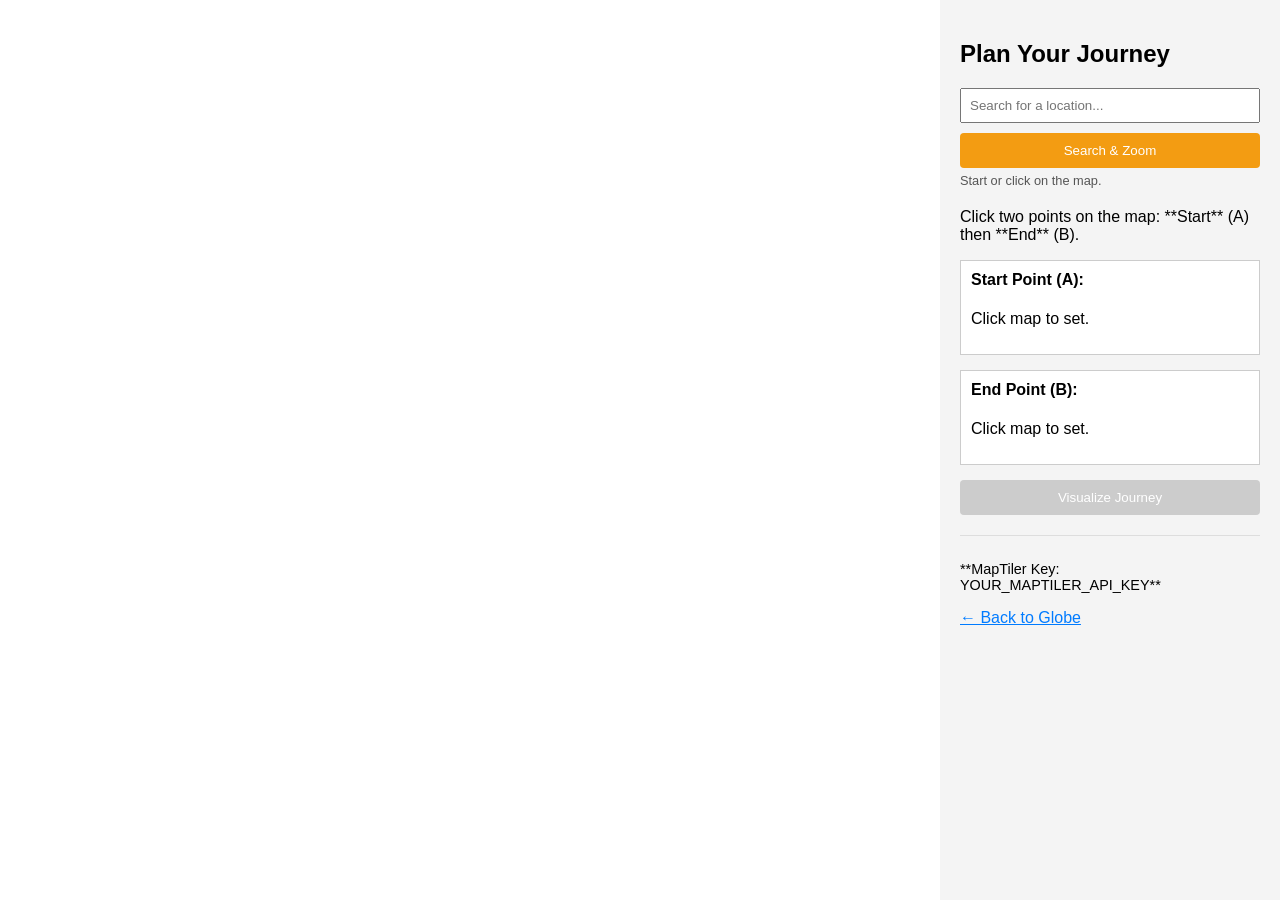
==== frontend/2d-map.html @ cf9f8a47 "Working version globe and map features" ====
<!DOCTYPE html>
<html>
<head>
    <meta charset="utf-8">
    <title>2D Map Planner</title>
    <script src="https://cdn.maptiler.com/maptiler-sdk-js/v3.8.0/maptiler-sdk.umd.min.js"></script>
    <link href="https://cdn.maptiler.com/maptiler-sdk-js/v3.8.0/maptiler-sdk.css" rel="stylesheet" />
    <style>
        body { margin: 0; padding: 0; display: flex; height: 100vh; font-family: sans-serif; }
        #map { flex-grow: 1; }
        #sidebar { width: 300px; padding: 20px; background-color: #f4f4f4; z-index: 10; overflow-y: auto; }
        .location-info { margin-bottom: 15px; padding: 10px; border: 1px solid #ccc; background-color: #fff; }
        .location-info h4 { margin-top: 0; }
        button { padding: 10px; width: 100%; cursor: pointer; border: none; border-radius: 4px; }
        #visualizeButton { background-color: #28a745; color: white; }
        #visualizeButton:disabled { background-color: #ccc; cursor: not-allowed; }
        #search-btn { background-color: #f39c12; color: white; margin-top: 5px; }
        #location-input { padding: 8px; width: 100%; box-sizing: border-box; margin-bottom: 5px; }
    </style>
</head>
<body>
    <div id="map"></div>
    <div id="sidebar">
        <h2>Plan Your Journey</h2>

        <div style="margin-bottom: 20px;">
            <input type="text" id="location-input" placeholder="Search for a location...">
            <button id="search-btn">Search & Zoom</button>
            <p id="search-status" style="font-size: 0.8em; color: #555; margin: 5px 0 0 0;">Start or click on the map.</p>
        </div>
        
        <p>Click two points on the map: **Start** (A) then **End** (B).</p>
        
        <div id="start-info" class="location-info">
            <h4>Start Point (A):</h4>
            <p id="start-coords">Click map to set.</p>
        </div>
        
        <div id="end-info" class="location-info">
            <h4>End Point (B):</h4>
            <p id="end-coords">Click map to set.</p>
        </div>
        
        <button id="visualizeButton" disabled>Visualize Journey</button>
        
        <div style="margin-top: 20px; border-top: 1px solid #ddd; padding-top: 10px;">
            <p style="font-size: 0.9em;">**MapTiler Key: YOUR_MAPTILER_API_KEY**</p>
            <p><a href="index-globe.html" style="color: #007bff;">← Back to Globe</a></p>
        </div>
    </div>
    
    <script>
        // 🛑 IMPORTANT: REPLACE WITH YOUR MAPTILER KEY
        maptilersdk.config.apiKey = '5wWbrG952VRV7YfNLV9j';

        let startMarker, endMarker;
        let startCoords = null;
        let endCoords = null;

        const map = new maptilersdk.Map({
            container: 'map',
            style: maptilersdk.MapStyle.STREETS, 
            center: [0, 0], 
            zoom: 2
        });

        const visualizeButton = document.getElementById('visualizeButton');


        // --- SEARCH FUNCTIONALITY ---
        async function searchLocation() {
            const query = document.getElementById('location-input').value;
            const status = document.getElementById('search-status');
            if (!query) return;

            const url = `https://nominatim.openstreetmap.org/search?q=${encodeURIComponent(query)}&format=json&limit=1`;

            status.textContent = "Searching...";
            
            try {
                const response = await fetch(url);
                const data = await response.json();

                if (data && data.length > 0) {
                    const lat = parseFloat(data[0].lat);
                    const lng = parseFloat(data[0].lon);
                    
                    map.flyTo({ 
                        center: [lng, lat], 
                        zoom: 10, 
                        duration: 1500 
                    });
                    
                    status.textContent = `Zoomed to: ${data[0].display_name.split(',')[0]}`;

                } else {
                    status.textContent = `Location not found: "${query}"`;
                }
            } catch (error) {
                console.error("Geocoding error:", error);
                status.textContent = "Error connecting to search service.";
            }
        }

        document.getElementById('search-btn').addEventListener('click', searchLocation);
        document.getElementById('location-input').addEventListener('keypress', function(e) {
            if (e.key === 'Enter') {
                e.preventDefault();
                searchLocation();
            }
        });
        // --- END OF SEARCH FUNCTIONALITY ---


        function updateCoordinates(type, coords) {
            const lon = coords.lng.toFixed(4);
            const lat = coords.lat.toFixed(4);
            const displayId = type === 'start' ? 'start-coords' : 'end-coords';
            document.getElementById(displayId).textContent = `Lon: ${lon}, Lat: ${lat}`;

            if (type === 'start') {
                startCoords = coords;
            } else {
                endCoords = coords;
            }

            if (startCoords && endCoords) {
                visualizeButton.disabled = false;
            }
        }

        map.on('click', (e) => {
            const coords = e.lngLat;
            
            if (!startCoords) {
                if (startMarker) startMarker.remove();
                startMarker = new maptilersdk.Marker({ color: '#3498db' }).setLngLat(coords).addTo(map);
                updateCoordinates('start', coords);
            } else if (!endCoords) {
                if (endMarker) endMarker.remove();
                endMarker = new maptilersdk.Marker({ color: '#e74c3c' }).setLngLat(coords).addTo(map);
                updateCoordinates('end', coords);
            } else {
                startCoords = null;
                endCoords = null;
                startMarker.remove();
                endMarker.remove();
                document.getElementById('start-coords').textContent = 'Click map to set.';
                document.getElementById('end-coords').textContent = 'Click map to set.';
                visualizeButton.disabled = true;
                map.fire('click', e);
            }
        });

        visualizeButton.addEventListener('click', () => {
            if (startCoords && endCoords) {
                const startLon = startCoords.lng.toFixed(4);
                const startLat = startCoords.lat.toFixed(4);
                const endLon = endCoords.lng.toFixed(4);
                const endLat = endCoords.lat.toFixed(4);

                const redirectURL = `index-globe.html?s_lon=${startLon}&s_lat=${startLat}&e_lon=${endLon}&e_lat=${endLat}`;
                window.location.href = redirectURL;
            } else {
                alert('Please select both a start and end point.');
            }
        });
    </script>
</body>
</html>
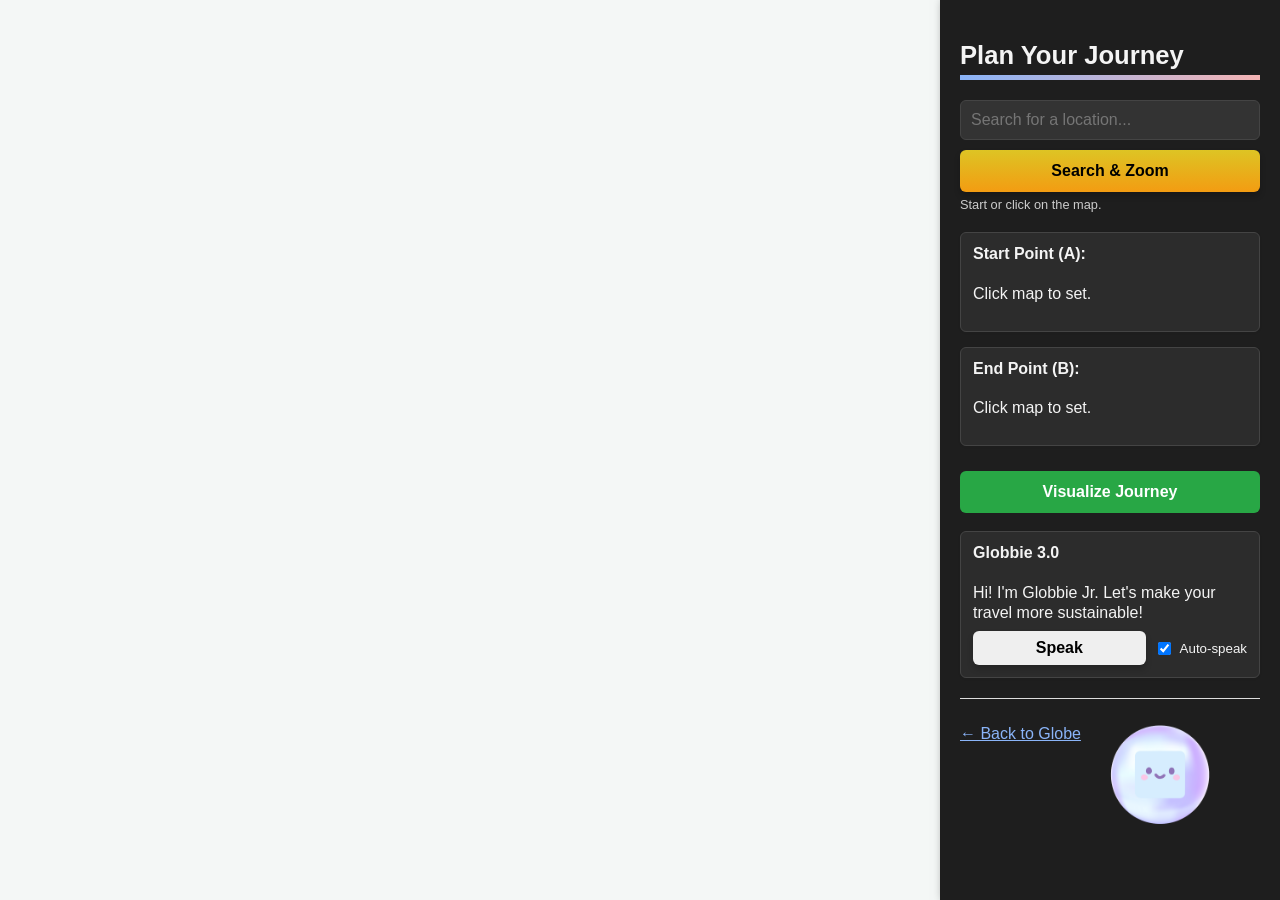
==== commit 69747e41: "final" ====
--- a/frontend/2d-map.html
+++ b/frontend/2d-map.html
@@ -5,23 +5,308 @@
     <title>2D Map Planner</title>
     <script src="https://cdn.maptiler.com/maptiler-sdk-js/v3.8.0/maptiler-sdk.umd.min.js"></script>
     <link href="https://cdn.maptiler.com/maptiler-sdk-js/v3.8.0/maptiler-sdk.css" rel="stylesheet" />
-    <style>
-        body { margin: 0; padding: 0; display: flex; height: 100vh; font-family: sans-serif; }
+        <style>
+        :root{
+            --primary-font: 'Inter', sans-serif;
+            --gradient-start: #1abc9c; /* Vibrant Teal */
+            --gradient-end: #8e44ad;   /* Vibrant Purple */
+        }
+        body { 
+            margin: 0; 
+            padding: 0; 
+            display: flex; 
+            height: 100vh; 
+            font-family: 'Segoe UI', Tahoma, Geneva, Verdana, sans-serif; 
+            transition: background-color 0.4s, color 0.4s; 
+            background-color: #f4f7f6; /* Default Light Mode background */
+            color: #333;
+        }
         #map { flex-grow: 1; }
-        #sidebar { width: 300px; padding: 20px; background-color: #f4f4f4; z-index: 10; overflow-y: auto; }
-        .location-info { margin-bottom: 15px; padding: 10px; border: 1px solid #ccc; background-color: #fff; }
+
+        /* --- SIDEBAR ENHANCEMENTS --- */
+        #sidebar { 
+            width: 300px; 
+            padding: 20px; 
+            background-color: #f4f4f4; /* Light Mode Default */
+            z-index: 10; 
+            overflow-y: auto; 
+            box-shadow: 4px 0 10px rgba(0, 0, 0, 0.1);
+            transition: all 0.4s; /* Smooth transitions for everything */
+        }
+        
+        /* Gradient Border Targeting */
+        #sidebar-title { 
+            position: relative; /* 🔑 1. Essential for positioning the ::after element */
+            padding-bottom: 10px; /* Increased padding to separate text from the line */
+            margin-bottom: 20px;
+            color: #2c3e50;
+            font-size: 1.6em; 
+            font-weight: 700;
+
+            /* 2. Remove all standard border properties to avoid conflicts */
+            border-style: none !important;
+            border-bottom-width: 0 !important;
+            border-image: none !important;
+        }
+        
+        /* 🔑 3. The universal, guaranteed method for a gradient line using a pseudo-element */
+        #sidebar-title::after {
+            content: '';
+            position: absolute;
+            bottom: 0; /* Position at the bottom of the heading's padded area */
+            left: 0;
+            width: 100%;
+            height: 5px; /* Thickness of the gradient line */
+            background-image: linear-gradient(to right, var(--gradient-start), var(--gradient-end));
+        }
+
+        /* LOCATION INFO BOX ENHANCEMENTS */
+        .location-info { 
+            margin-bottom: 15px; 
+            padding: 12px; 
+            border: 1px solid #ddd; 
+            background-color: #fff; 
+            border-radius: 6px; /* Rounded corners */
+            box-shadow: 0 1px 3px rgba(0, 0, 0, 0.05); /* Subtle lift */
+            transition: background-color 0.4s; 
+        }
         .location-info h4 { margin-top: 0; }
-        button { padding: 10px; width: 100%; cursor: pointer; border: none; border-radius: 4px; }
-        #visualizeButton { background-color: #28a745; color: white; }
-        #visualizeButton:disabled { background-color: #ccc; cursor: not-allowed; }
-        #search-btn { background-color: #f39c12; color: white; margin-top: 5px; }
-        #location-input { padding: 8px; width: 100%; box-sizing: border-box; margin-bottom: 5px; }
+        
+        /* INPUT FIELD STYLES */
+        #location-input { 
+            padding: 10px; /* Increased padding */
+            width: 100%; 
+            box-sizing: border-box; 
+            margin-bottom: 5px; 
+            border: 1px solid #ccc;
+            border-radius: 6px;
+            font-size: 1em;
+        }
+
+        /* --- BUTTON ELEVATION --- */
+        button { 
+            padding: 12px 15px; 
+            width: 100%; 
+            cursor: pointer; 
+            border: none; 
+            border-radius: 6px; /* Rounded corners */
+            font-size: 1em;
+            font-weight: 600;
+            transition: all 0.2s ease; 
+            
+            /* 🔑 ELEVATION: Lifted Shadow */
+            box-shadow: 0 4px 6px rgba(0, 0, 0, 0.2);
+        }
+        
+        button:hover {
+            box-shadow: 0 6px 10px rgba(0, 0, 0, 0.3);
+            transform: translateY(-1px); /* Move button up 1 pixel */
+        }
+
+        button:active {
+            box-shadow: 0 1px 3px rgba(0, 0, 0, 0.1); 
+            transform: translateY(2px); /* Simulate press down */
+        }
+
+        /* Specific Button Colors */
+        #visualizeButton { 
+            background-color: #28a745; 
+            color: white; 
+            margin-top: 10px;
+        }
+        #visualizeButton:hover {
+            background-color: #1e8449; /* Darker green on hover */
+        }
+        #visualizeButton:disabled { 
+            opacity: 0.5px; 
+            cursor: not-allowed;
+            box-shadow: none;
+            transform: none; /* Disable elevation on disabled button */
+        }
+        #search-btn { 
+            background-color: #ddc424 0%, #f39c12; 
+            background-image: linear-gradient(180deg, #ddc424 0% , #f39c12 100%);
+            margin-top: 5px; 
+        }
+        #search-btn:hover {
+            background-color: #e67e22;
+        }
+
+        /* --- DARK MODE STYLES --- */
+        .dark-mode body { 
+            background-color: #121212 !important; 
+            color: #f4f4f4 !important; 
+        }
+        
+        .dark-mode #sidebar { 
+            background-color: #1e1e1e !important; 
+            color: #f4f4f4 !important;
+            box-shadow: 4px 0 10px rgba(0, 0, 0, 0.5);
+        }
+        
+        /* Dark mode target for the specific heading ID */
+        .dark-mode #sidebar-title {
+            color: #f4f4f4 !important;
+        }
+        
+        /* Dark Mode Gradient Override */
+        .dark-mode #sidebar-title::after {
+            /* Adjust the gradient for better contrast in dark mode (e.g., brighter) */
+            background-image: linear-gradient(to right, #8ab4f8, #f4b4b4);
+        }
+
+        .dark-mode .location-info { 
+            background-color: #2c2c2c !important; 
+            border-color: #444 !important;
+        }
+        
+        .dark-mode a { 
+            color: #8ab4f8 !important; 
+        }
+
+        /* Dark Mode Inputs */
+        .dark-mode #location-input {
+            background-color: #333 !important;
+            color: #f4f4f4 !important;
+            border-color: #444 !important;
+        }
+
+        /* --- GLOBBIE JR. MASCOT WIDGET STYLES --- */
+        #globbie-widget {
+            position: fixed; /* stays while scrolling */
+            bottom: 20px;
+            right: 20px;
+            width: 200px;
+            height: 200px;
+            border-radius: 50%;
+            cursor: pointer;
+            z-index: 100030; /* HIGHER than the message box so mascot is always on top */
+            display: flex;
+            justify-content: center;
+            align-items: center;
+            transition: transform 0.2s, box-shadow 0.2s;
+            overflow: hidden;
+            animation: float 4s ease-in-out infinite;
+            pointer-events: auto;
+        }
+
+        #globbie-widget:hover { transform: scale(1.06); }
+
+        #globbie-widget img {
+            width: 100%;
+            height: 100%;
+            object-fit: contain;
+            padding: 5px; 
+        }
+
+        /* Keyframe Animation for a Bobbing/Floating Effect */
+        @keyframes float {
+            0% {
+                transform: translateY(0);
+            }
+            50% {
+                transform: translateY(-8px); /* Moves up 8 pixels */
+            }
+            100% {
+                transform: translateY(0);
+            }
+        }
+
+        /* Keyframe Animation for Click Interaction */
+        @keyframes bounce {
+            0%, 100% {
+                transform: translateY(0);
+            }
+            50% {
+                transform: translateY(-15px); /* Jump up higher */
+            }
+        }
+
+        .bouncing {
+            /* Temporarily override the float animation with a bounce */
+            animation: bounce 0.5s ease-out !important; 
+        }
+
+        /* --- GLOBBIE JR. MESSAGE BUBBLE STYLES --- */
+         /* Keep message bubble slightly left of the mascot and under it in stacking order */
+        #globbie-message-box {
+            position: fixed;
+            bottom: 110px;
+            right: 240px; /* push left so the mascot (on the right) doesn't overlap text */
+            z-index: 100020; /* LOWER than widget so mascot is visually on top */
+            max-width: 260px;
+            width: auto;
+            box-sizing: border-box;
+            padding: 10px 14px;
+            background-color: #f8f8f8;
+            color: #333;
+            border: 5px dotted #ddd;
+            border-radius: 10px;
+            box-shadow: 0 6px 18px rgba(0, 0, 0, 0.12);
+            font-size: 0.9em;
+            line-height: 1.25;
+            word-wrap: break-word;
+            white-space: normal;
+            opacity: 0;
+            visibility: hidden;
+            pointer-events: none; /* allow clicks through when hidden */
+            transform: translateY(10px);
+            transition: opacity 0.28s ease, transform 0.28s ease, visibility 0.28s;
+        }
+
+        .globbie-message-bubble.visible {
+            opacity: 1;
+            visibility: visible;
+            transform: translateY(0);
+            pointer-events: auto; /* bubble accepts interaction when visible */
+        }
+
+        /* CLASS APPLIED BY JAVASCRIPT TO MAKE IT VISIBLE */
+        .globbie-message-bubble.visible {
+            opacity: 1;
+            visibility: visible;
+            transform: translateY(0);
+            pointer-events: auto; 
+        }
+
+        /* Arrow/Tail for the Speech Bubble (Points toward the mascot) */
+        #globbie-message-box::after {
+            content: "";
+            position: absolute;
+            top: 50%;
+            right: -10px; /* Positions the arrow tip just outside the box edge */
+            transform: translateY(-50%);
+            border-width: 10px 0 10px 10px; 
+            border-style: solid;
+            /* Matches the light background color of the box */
+            border-color: transparent transparent transparent #f8f8f8; 
+        }
+
+        /* Dark Mode Message Box Overrides */
+        .dark-mode #globbie-message-box {
+            background-color: #333; /* Dark background */
+            color: #f4f4f4; /* Sets the container text color to white */
+            border-color: #555;
+        }
+
+        /* CRITICAL: Fix for dark mode text color (targets the inner <p> element) */
+        .dark-mode #globbie-message-box p#globbieMessage {
+            color: #f4f4f4 !important; 
+        }
+
+        /* Dark Mode Arrow/Tail Fix */
+        .dark-mode #globbie-message-box::after {
+            /* Matches the dark background color of the box */
+            border-color: transparent transparent transparent #333;
+        }
+
     </style>
 </head>
 <body>
     <div id="map"></div>
     <div id="sidebar">
-        <h2>Plan Your Journey</h2>
+        <!-- I've added a unique ID to the heading here -->
+        <h2 id="sidebar-title">Plan Your Journey</h2> 
 
         <div style="margin-bottom: 20px;">
             <input type="text" id="location-input" placeholder="Search for a location...">
@@ -29,8 +314,6 @@
             <p id="search-status" style="font-size: 0.8em; color: #555; margin: 5px 0 0 0;">Start or click on the map.</p>
         </div>
         
-        <p>Click two points on the map: **Start** (A) then **End** (B).</p>
-        
         <div id="start-info" class="location-info">
             <h4>Start Point (A):</h4>
             <p id="start-coords">Click map to set.</p>
@@ -42,39 +325,145 @@
         </div>
         
         <button id="visualizeButton" disabled>Visualize Journey</button>
+
+        <!-- Globbie Sidebar Panel -->
+        <div id="globbie-sidebar" class="location-info" aria-live="polite" style="margin-top:18px;">
+            <h4>Globbie 3.0</h4>
+            <p id="globbieSidebarMessage" style="margin:0 0 8px 0; line-height:1.25;">Hi! I'm Globbie Jr. Let's make your travel more sustainable!</p>
+            <div style="display:flex; gap:8px;">
+                <button id="globbieSpeakBtn" class="start-button" style="flex:1;padding:8px 10px;font-weight:600;">Speak</button>
+                <label style="display:flex;align-items:center;gap:6px;margin:0;">
+                    <input id="globbieAutoSpeak" type="checkbox" checked>
+                    <small>Auto‑speak</small>
+                </label>
+            </div>
+        </div>
         
         <div style="margin-top: 20px; border-top: 1px solid #ddd; padding-top: 10px;">
-            <p style="font-size: 0.9em;">**MapTiler Key: YOUR_MAPTILER_API_KEY**</p>
-            <p><a href="index-globe.html" style="color: #007bff;">← Back to Globe</a></p>
+            <p><a id="globe-back-link" href="index-globe.html" style="color: #007bff;">← Back to Globe</a></p>
         </div>
     </div>
+
+    <!-- Globbie Jr. widget (image file 'globbie.png' is expected in same folder or adjust src) -->
+    <div id="globbie-widget" title="Globbie Jr. - Click for Insight">
+        <img src="globbie.png" alt="Globbie Jr.">
+    </div>
+
+    <div id="globbie-message-box" class="globbie-message-bubble" aria-live="polite">
+        <p id="globbieMessage" style="margin:0;line-height:1.25;">Hi — click me for eco tips!</p>
+    </div>
     
-    <script>
+        <script>
+        // --- 1. THEME READING FUNCTIONALITY ---
+        function getUrlParams() {
+            const params = {};
+            new URLSearchParams(window.location.search).forEach((value, key) => {
+                params[key] = value; 
+            });
+            return params;
+        }
+
+        const params = getUrlParams();
+        // 🔑 Read the theme mode from the URL, or default to 'dark'
+        let currentMode = params.mode || 'dark'; 
+
+        // 🔑 Apply the theme to the 2D map page's body
+        if (currentMode === 'dark') {
+            document.body.classList.add('dark-mode');
+            // 🔑 NEW JAVASCRIPT FIX: Apply direct style changes 🔑
+            applyDarkModeTextStyles();
+        } else {
+            document.body.classList.remove('dark-mode');
+        }
+
+        // --- FUNCTION TO FORCE TEXT COLOR TO WHITE ---
+        function applyDarkModeTextStyles() {
+            const sidebar = document.getElementById('sidebar');
+            
+            // Ensure sidebar has dark background and light text
+            sidebar.style.backgroundColor = '#1e1e1e'; // Dark background
+            sidebar.style.color = '#f4f4f4'; // Light text for direct children
+
+            // Select all paragraph and heading elements within the sidebar
+            const elementsToLighten = sidebar.querySelectorAll('p, h2, h4, .location-info, a');
+            
+            elementsToLighten.forEach(el => {
+                // Apply white text color directly to override CSS conflicts
+                el.style.color = '#f4f4f4'; 
+
+                // Special handling for link color
+                if (el.tagName === 'A') {
+                    el.style.color = '#8ab4f8'; 
+                }
+                
+                // Ensure location info blocks have a visible background
+                if (el.classList.contains('location-info')) {
+                    el.style.backgroundColor = '#2c2c2c';
+                }
+            });
+            
+            // Manually fix the input field background/text color for dark mode
+            document.getElementById('location-input').style.backgroundColor = '#333';
+            document.getElementById('location-input').style.color = '#f4f4f4';
+            
+            // Fix the search status text
+            document.getElementById('search-status').style.color = '#ccc';
+        }
+        
         // 🛑 IMPORTANT: REPLACE WITH YOUR MAPTILER KEY
         maptilersdk.config.apiKey = '5wWbrG952VRV7YfNLV9j';
+        
+        // ... (rest of your script remains here, unchanged) ...
 
         let startMarker, endMarker;
         let startCoords = null;
         let endCoords = null;
-
+        
+        // 🔑 Set map style based on theme mode
+        const mapStyle = (currentMode === 'dark') ? maptilersdk.MapStyle.WINTER : maptilersdk.MapStyle.STREETS;
+        
         const map = new maptilersdk.Map({
             container: 'map',
-            style: maptilersdk.MapStyle.STREETS, 
+            style: mapStyle, 
             center: [0, 0], 
             zoom: 2
         });
-
+        
         const visualizeButton = document.getElementById('visualizeButton');
 
 
         // --- SEARCH FUNCTIONALITY ---
+        // ... (Your searchLocation function remains the same) ...
         async function searchLocation() {
-            const query = document.getElementById('location-input').value;
+            const inputElement = document.getElementById('location-input');
+            const query = inputElement.value.trim();
             const status = document.getElementById('search-status');
             if (!query) return;
 
+            // Define the specific location data
+            const specificLocation = {
+                name: "YSpace Markham",
+                queryMatch: "YSPACE MARKHAM", // Use uppercase for robust matching
+                coords: { lat: 43.8497964, lng: -79.3255077 } // Approximate Coordinates for 169 Enterprise Blvd
+            };
+
+            // Check for the specific location match
+            if (query.toUpperCase().includes(specificLocation.queryMatch)) {
+                
+                const { lat, lng } = specificLocation.coords;
+
+                map.flyTo({ 
+                    center: [lng, lat], 
+                    zoom: 15, // Zoom in closer for a specific building
+                    duration: 1500 
+                });
+                
+                status.textContent = `Zoomed to: ${specificLocation.name}`;
+                return; // Stop execution here since we found the custom location
+            }
+
+            // --- Default Search (If no custom match found) ---
             const url = `https://nominatim.openstreetmap.org/search?q=${encodeURIComponent(query)}&format=json&limit=1`;
-
             status.textContent = "Searching...";
             
             try {
@@ -101,6 +490,14 @@
                 status.textContent = "Error connecting to search service.";
             }
         }
+
+        document.getElementById('search-btn').addEventListener('click', searchLocation);
+        document.getElementById('location-input').addEventListener('keypress', function(e) {
+            if (e.key === 'Enter') {
+                e.preventDefault();
+                searchLocation();
+            }
+        });
 
         document.getElementById('search-btn').addEventListener('click', searchLocation);
         document.getElementById('location-input').addEventListener('keypress', function(e) {
@@ -141,6 +538,7 @@
                 endMarker = new maptilersdk.Marker({ color: '#e74c3c' }).setLngLat(coords).addTo(map);
                 updateCoordinates('end', coords);
             } else {
+                // Reset state
                 startCoords = null;
                 endCoords = null;
                 startMarker.remove();
@@ -159,12 +557,135 @@
                 const endLon = endCoords.lng.toFixed(4);
                 const endLat = endCoords.lat.toFixed(4);
 
-                const redirectURL = `index-globe.html?s_lon=${startLon}&s_lat=${startLat}&e_lon=${endLon}&e_lat=${endLat}`;
+                // 🔑 Fix: Pass the current theme mode back to the globe page
+                const redirectURL = `index-globe.html?s_lon=${startLon}&s_lat=${startLat}&e_lon=${endLon}&e_lat=${endLat}&mode=${currentMode}`;
                 window.location.href = redirectURL;
             } else {
-                alert('Please select both a start and end point.');
+                // IMPORTANT: Removed alert() as per instructions
+                console.error('Please select both a start and end point.');
             }
         });
+
+        // 🔑 Set the theme for the "Back to Globe" link
+        document.getElementById('globe-back-link').href = `index-globe.html?mode=${currentMode}`;
+
+        // --- Globbie Jr. Initialization (robust retry + message cycling) ---
+        (function initGlobbie(retries = 8, delay = 120) {
+            const widget = document.getElementById('globbie-widget');
+            const bubble = document.getElementById('globbie-message-box');
+            const msgEl = document.getElementById('globbieMessage');
+
+            // sidebar elements for persistent display & controls
+            const sidebarMsgEl = document.getElementById('globbieSidebarMessage');
+            const speakBtn = document.getElementById('globbieSpeakBtn');
+            const autoSpeakCheckbox = document.getElementById('globbieAutoSpeak');
+
+            if (!widget || !bubble || !msgEl) {
+                if (retries > 0) return setTimeout(() => initGlobbie(retries - 1, delay), delay);
+                return;
+            }
+            console.log('Globbie Jr. initialized');
+
+            const messages = [
+                "🌿 Did you know that air travel contributes around 2.5% of global CO₂ emissions?",
+                "💨 Short-haul flights (under 1,500 km) are the least efficient way to travel per passenger mile.",
+                "💡 Visualize your carbon footprint to reduce your impact! That's why I'm here.",
+                "⭐ The most sustainable route is often the one you don't take. Consider video conferencing!",
+                "🌱 Compare flight data carefully—newer planes are significantly more fuel-efficient.",
+                "✨ Thanks for planning your journey mindfully!"
+    
+            ];
+            let idx = 0;
+
+            function speakText(text) {
+                if (!('speechSynthesis' in window)) {
+                    console.warn('Speech synthesis not supported in this browser');
+                    return;
+                }
+                try {
+                    // strip emoji/symbols for clearer TTS
+                    const cleaned = text.replace(/[\u{1F300}-\u{1FAFF}\u2600-\u26FF]/gu, '');
+                    window.speechSynthesis.cancel();
+                    const utter = new SpeechSynthesisUtterance(cleaned);
+                    utter.lang = 'en-US';
+                    utter.rate = 1.0;
+                    window.speechSynthesis.speak(utter);
+                } catch (e) {
+                    console.warn('speakText error', e);
+                }
+            }
+
+            widget.addEventListener('click', () => {
+                const msg = messages[idx];
+                msgEl.textContent = msg;
+                if (sidebarMsgEl) sidebarMsgEl.textContent = msg.replace(/[\u{1F300}-\u{1FAFF}\u2600-\u26FF]/gu, '');
+                idx = (idx + 1) % messages.length;
+
+                bubble.classList.add('visible');
+
+                widget.classList.add('bouncing');
+                setTimeout(() => widget.classList.remove('bouncing'), 450);
+
+                clearTimeout(widget._globbieHideTimer);
+                widget._globbieHideTimer = setTimeout(() => bubble.classList.remove('visible'), 5000);
+
+                // auto-speak if enabled
+                if (autoSpeakCheckbox && autoSpeakCheckbox.checked) speakText(msg);
+            });
+
+            // sidebar Speak button
+            if (speakBtn) {
+                speakBtn.addEventListener('click', () => {
+                    const text = (sidebarMsgEl && sidebarMsgEl.textContent) || messages[idx] || messages[0];
+                    speakText(text);
+                });
+            }
+        })();
+
+         // Ensure Globbie doesn't cover the sidebar: position it to the right of the sidebar when present.
+        (function keepGlobbieClearOfSidebar() {
+            const widget = document.getElementById('globbie-widget');
+            const sidebar = document.getElementById('sidebar');
+            if (!widget || !sidebar) return;
+
+            function updatePosition() {
+                const vw = window.innerWidth || document.documentElement.clientWidth;
+                // On small screens keep the widget at the edge (sidebar may overlay)
+                if (vw <= 720) {
+                    widget.style.right = '20px';
+                    widget.style.left = 'auto';
+                    return;
+                }
+
+                // If sidebar is visible (not hidden) push the widget to the right of it.
+                const sidebarStyle = getComputedStyle(sidebar);
+                const isVisible = sidebarStyle.display !== 'none' && sidebarStyle.visibility !== 'hidden' && sidebarStyle.transform !== 'translateX(-100%)';
+
+                if (isVisible) {
+                    // Use the sidebar offsetWidth (falls back to 300)
+                    const sidebarWidth = sidebar.offsetWidth || 300;
+                    // Add a small gap (20px)
+                    widget.style.right = `calc(${20}px + ${sidebarWidth}px)`;
+                    widget.style.left = 'auto';
+                } else {
+                    widget.style.right = '20px';
+                    widget.style.left = 'auto';
+                }
+            }
+
+            // Update on load / resize
+            window.addEventListener('resize', updatePosition);
+            window.addEventListener('orientationchange', updatePosition);
+            updatePosition();
+
+            // Observe changes to the sidebar (class toggles, show/hide)
+            const mo = new MutationObserver(() => updatePosition());
+            mo.observe(sidebar, { attributes: true, attributeFilter: ['class', 'style'] });
+
+            // safeguard: recalc after a short delay in case layout animates
+            window.setTimeout(updatePosition, 350);
+        })();
     </script>
+
 </body>
 </html>
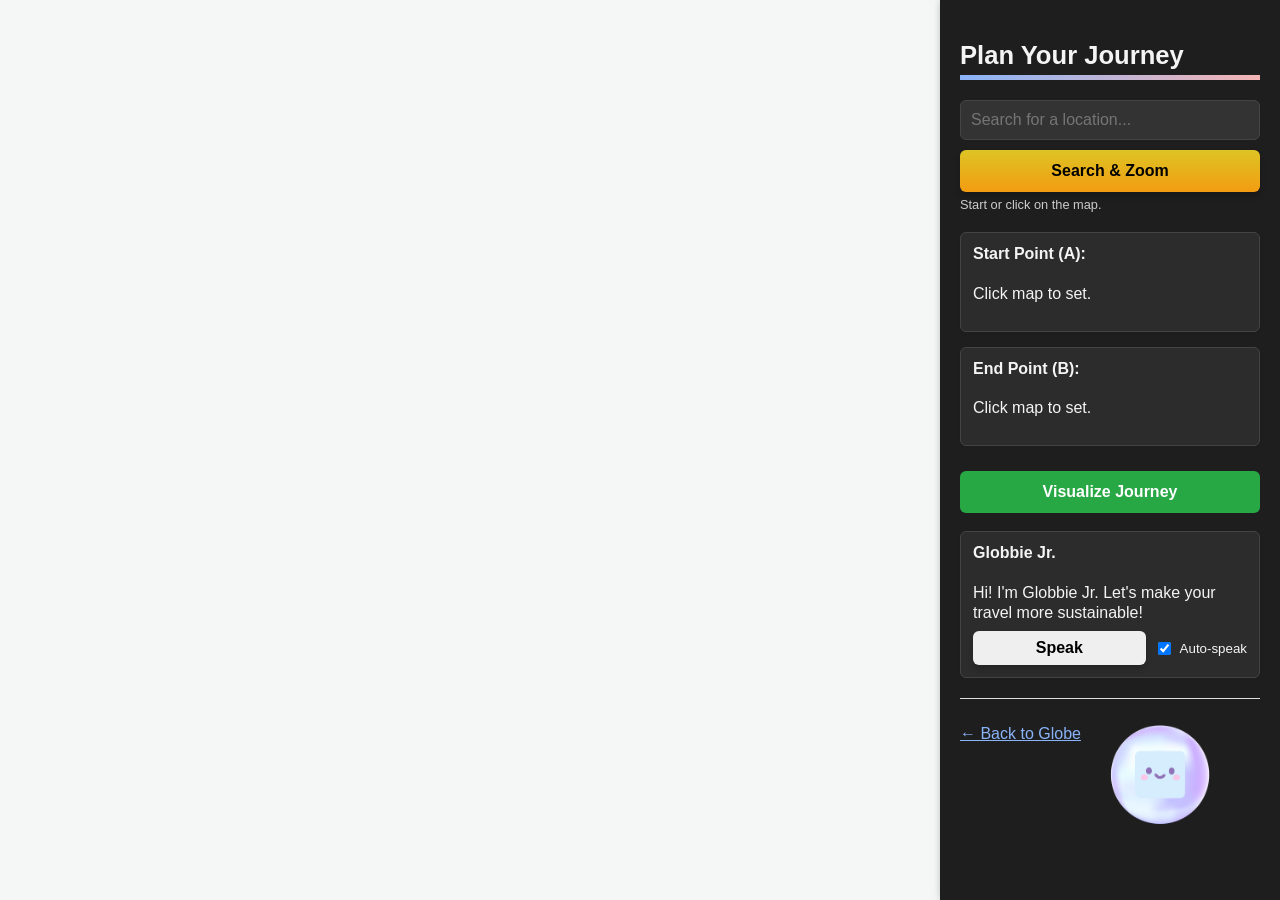
==== commit ed361810: "final" ====
--- a/frontend/2d-map.html
+++ b/frontend/2d-map.html
@@ -6,10 +6,11 @@
     <script src="https://cdn.maptiler.com/maptiler-sdk-js/v3.8.0/maptiler-sdk.umd.min.js"></script>
     <link href="https://cdn.maptiler.com/maptiler-sdk-js/v3.8.0/maptiler-sdk.css" rel="stylesheet" />
         <style>
+        /*Basic Reset and Layout*/
         :root{
             --primary-font: 'Inter', sans-serif;
-            --gradient-start: #1abc9c; /* Vibrant Teal */
-            --gradient-end: #8e44ad;   /* Vibrant Purple */
+            --gradient-start: #1abc9c; 
+            --gradient-end: #8e44ad;   
         }
         body { 
             margin: 0; 
@@ -18,63 +19,58 @@
             height: 100vh; 
             font-family: 'Segoe UI', Tahoma, Geneva, Verdana, sans-serif; 
             transition: background-color 0.4s, color 0.4s; 
-            background-color: #f4f7f6; /* Default Light Mode background */
+            background-color: #f4f7f6; 
             color: #333;
         }
         #map { flex-grow: 1; }
 
-        /* --- SIDEBAR ENHANCEMENTS --- */
         #sidebar { 
             width: 300px; 
             padding: 20px; 
-            background-color: #f4f4f4; /* Light Mode Default */
+            background-color: #f4f4f4; 
             z-index: 10; 
             overflow-y: auto; 
             box-shadow: 4px 0 10px rgba(0, 0, 0, 0.1);
-            transition: all 0.4s; /* Smooth transitions for everything */
-        }
-        
-        /* Gradient Border Targeting */
+            transition: all 0.4s;
+        }
+        
         #sidebar-title { 
-            position: relative; /* 🔑 1. Essential for positioning the ::after element */
-            padding-bottom: 10px; /* Increased padding to separate text from the line */
+            position: relative; 
+            padding-bottom: 10px; 
             margin-bottom: 20px;
             color: #2c3e50;
             font-size: 1.6em; 
             font-weight: 700;
 
-            /* 2. Remove all standard border properties to avoid conflicts */
             border-style: none !important;
             border-bottom-width: 0 !important;
             border-image: none !important;
         }
         
-        /* 🔑 3. The universal, guaranteed method for a gradient line using a pseudo-element */
         #sidebar-title::after {
             content: '';
             position: absolute;
-            bottom: 0; /* Position at the bottom of the heading's padded area */
+            bottom: 0; 
             left: 0;
             width: 100%;
-            height: 5px; /* Thickness of the gradient line */
+            height: 5px; 
             background-image: linear-gradient(to right, var(--gradient-start), var(--gradient-end));
         }
 
-        /* LOCATION INFO BOX ENHANCEMENTS */
+        /* Location Info Boxes */
         .location-info { 
             margin-bottom: 15px; 
             padding: 12px; 
             border: 1px solid #ddd; 
             background-color: #fff; 
-            border-radius: 6px; /* Rounded corners */
-            box-shadow: 0 1px 3px rgba(0, 0, 0, 0.05); /* Subtle lift */
+            border-radius: 6px; 
+            box-shadow: 0 1px 3px rgba(0, 0, 0, 0.05); 
             transition: background-color 0.4s; 
         }
         .location-info h4 { margin-top: 0; }
         
-        /* INPUT FIELD STYLES */
         #location-input { 
-            padding: 10px; /* Increased padding */
+            padding: 10px; 
             width: 100%; 
             box-sizing: border-box; 
             margin-bottom: 5px; 
@@ -83,45 +79,43 @@
             font-size: 1em;
         }
 
-        /* --- BUTTON ELEVATION --- */
+        /* Buttons */
         button { 
             padding: 12px 15px; 
             width: 100%; 
             cursor: pointer; 
             border: none; 
-            border-radius: 6px; /* Rounded corners */
+            border-radius: 6px; 
             font-size: 1em;
             font-weight: 600;
             transition: all 0.2s ease; 
             
-            /* 🔑 ELEVATION: Lifted Shadow */
             box-shadow: 0 4px 6px rgba(0, 0, 0, 0.2);
         }
         
         button:hover {
             box-shadow: 0 6px 10px rgba(0, 0, 0, 0.3);
-            transform: translateY(-1px); /* Move button up 1 pixel */
+            transform: translateY(-1px); 
         }
 
         button:active {
             box-shadow: 0 1px 3px rgba(0, 0, 0, 0.1); 
-            transform: translateY(2px); /* Simulate press down */
-        }
-
-        /* Specific Button Colors */
+            transform: translateY(2px); 
+        }
+
         #visualizeButton { 
             background-color: #28a745; 
             color: white; 
             margin-top: 10px;
         }
         #visualizeButton:hover {
-            background-color: #1e8449; /* Darker green on hover */
+            background-color: #1e8449; 
         }
         #visualizeButton:disabled { 
             opacity: 0.5px; 
             cursor: not-allowed;
             box-shadow: none;
-            transform: none; /* Disable elevation on disabled button */
+            transform: none; 
         }
         #search-btn { 
             background-color: #ddc424 0%, #f39c12; 
@@ -132,7 +126,7 @@
             background-color: #e67e22;
         }
 
-        /* --- DARK MODE STYLES --- */
+        /* Dark Mode Styles */
         .dark-mode body { 
             background-color: #121212 !important; 
             color: #f4f4f4 !important; 
@@ -144,14 +138,11 @@
             box-shadow: 4px 0 10px rgba(0, 0, 0, 0.5);
         }
         
-        /* Dark mode target for the specific heading ID */
         .dark-mode #sidebar-title {
             color: #f4f4f4 !important;
         }
         
-        /* Dark Mode Gradient Override */
         .dark-mode #sidebar-title::after {
-            /* Adjust the gradient for better contrast in dark mode (e.g., brighter) */
             background-image: linear-gradient(to right, #8ab4f8, #f4b4b4);
         }
 
@@ -164,23 +155,22 @@
             color: #8ab4f8 !important; 
         }
 
-        /* Dark Mode Inputs */
         .dark-mode #location-input {
             background-color: #333 !important;
             color: #f4f4f4 !important;
             border-color: #444 !important;
         }
 
-        /* --- GLOBBIE JR. MASCOT WIDGET STYLES --- */
+        /* Globbie Jr. Styles */
         #globbie-widget {
-            position: fixed; /* stays while scrolling */
+            position: fixed; 
             bottom: 20px;
             right: 20px;
             width: 200px;
             height: 200px;
             border-radius: 50%;
             cursor: pointer;
-            z-index: 100030; /* HIGHER than the message box so mascot is always on top */
+            z-index: 100030; 
             display: flex;
             justify-content: center;
             align-items: center;
@@ -198,42 +188,37 @@
             object-fit: contain;
             padding: 5px; 
         }
-
-        /* Keyframe Animation for a Bobbing/Floating Effect */
         @keyframes float {
             0% {
                 transform: translateY(0);
             }
             50% {
-                transform: translateY(-8px); /* Moves up 8 pixels */
+                transform: translateY(-8px); 
             }
             100% {
                 transform: translateY(0);
             }
         }
 
-        /* Keyframe Animation for Click Interaction */
         @keyframes bounce {
             0%, 100% {
                 transform: translateY(0);
             }
             50% {
-                transform: translateY(-15px); /* Jump up higher */
+                transform: translateY(-15px); 
             }
         }
 
         .bouncing {
-            /* Temporarily override the float animation with a bounce */
             animation: bounce 0.5s ease-out !important; 
         }
 
-        /* --- GLOBBIE JR. MESSAGE BUBBLE STYLES --- */
-         /* Keep message bubble slightly left of the mascot and under it in stacking order */
+        /* Globbie Jr. Message Bubble */
         #globbie-message-box {
             position: fixed;
             bottom: 110px;
-            right: 240px; /* push left so the mascot (on the right) doesn't overlap text */
-            z-index: 100020; /* LOWER than widget so mascot is visually on top */
+            right: 240px; 
+            z-index: 100020; 
             max-width: 260px;
             width: auto;
             box-sizing: border-box;
@@ -249,19 +234,11 @@
             white-space: normal;
             opacity: 0;
             visibility: hidden;
-            pointer-events: none; /* allow clicks through when hidden */
+            pointer-events: none; 
             transform: translateY(10px);
             transition: opacity 0.28s ease, transform 0.28s ease, visibility 0.28s;
         }
 
-        .globbie-message-bubble.visible {
-            opacity: 1;
-            visibility: visible;
-            transform: translateY(0);
-            pointer-events: auto; /* bubble accepts interaction when visible */
-        }
-
-        /* CLASS APPLIED BY JAVASCRIPT TO MAKE IT VISIBLE */
         .globbie-message-bubble.visible {
             opacity: 1;
             visibility: visible;
@@ -269,34 +246,35 @@
             pointer-events: auto; 
         }
 
-        /* Arrow/Tail for the Speech Bubble (Points toward the mascot) */
+        .globbie-message-bubble.visible {
+            opacity: 1;
+            visibility: visible;
+            transform: translateY(0);
+            pointer-events: auto; 
+        }
+
         #globbie-message-box::after {
             content: "";
             position: absolute;
             top: 50%;
-            right: -10px; /* Positions the arrow tip just outside the box edge */
+            right: -10px; 
             transform: translateY(-50%);
             border-width: 10px 0 10px 10px; 
             border-style: solid;
-            /* Matches the light background color of the box */
             border-color: transparent transparent transparent #f8f8f8; 
         }
 
-        /* Dark Mode Message Box Overrides */
         .dark-mode #globbie-message-box {
-            background-color: #333; /* Dark background */
-            color: #f4f4f4; /* Sets the container text color to white */
+            background-color: #333; 
+            color: #f4f4f4; 
             border-color: #555;
         }
 
-        /* CRITICAL: Fix for dark mode text color (targets the inner <p> element) */
         .dark-mode #globbie-message-box p#globbieMessage {
             color: #f4f4f4 !important; 
         }
 
-        /* Dark Mode Arrow/Tail Fix */
         .dark-mode #globbie-message-box::after {
-            /* Matches the dark background color of the box */
             border-color: transparent transparent transparent #333;
         }
 
@@ -305,7 +283,6 @@
 <body>
     <div id="map"></div>
     <div id="sidebar">
-        <!-- I've added a unique ID to the heading here -->
         <h2 id="sidebar-title">Plan Your Journey</h2> 
 
         <div style="margin-bottom: 20px;">
@@ -328,7 +305,7 @@
 
         <!-- Globbie Sidebar Panel -->
         <div id="globbie-sidebar" class="location-info" aria-live="polite" style="margin-top:18px;">
-            <h4>Globbie 3.0</h4>
+            <h4>Globbie Jr.</h4>
             <p id="globbieSidebarMessage" style="margin:0 0 8px 0; line-height:1.25;">Hi! I'm Globbie Jr. Let's make your travel more sustainable!</p>
             <div style="display:flex; gap:8px;">
                 <button id="globbieSpeakBtn" class="start-button" style="flex:1;padding:8px 10px;font-weight:600;">Speak</button>
@@ -338,13 +315,12 @@
                 </label>
             </div>
         </div>
-        
+
         <div style="margin-top: 20px; border-top: 1px solid #ddd; padding-top: 10px;">
             <p><a id="globe-back-link" href="index-globe.html" style="color: #007bff;">← Back to Globe</a></p>
         </div>
     </div>
 
-    <!-- Globbie Jr. widget (image file 'globbie.png' is expected in same folder or adjust src) -->
     <div id="globbie-widget" title="Globbie Jr. - Click for Insight">
         <img src="globbie.png" alt="Globbie Jr.">
     </div>
@@ -353,8 +329,8 @@
         <p id="globbieMessage" style="margin:0;line-height:1.25;">Hi — click me for eco tips!</p>
     </div>
     
+        <!-- URL Parameters-->
         <script>
-        // --- 1. THEME READING FUNCTIONALITY ---
         function getUrlParams() {
             const params = {};
             new URLSearchParams(window.location.search).forEach((value, key) => {
@@ -364,62 +340,47 @@
         }
 
         const params = getUrlParams();
-        // 🔑 Read the theme mode from the URL, or default to 'dark'
         let currentMode = params.mode || 'dark'; 
 
-        // 🔑 Apply the theme to the 2D map page's body
         if (currentMode === 'dark') {
             document.body.classList.add('dark-mode');
-            // 🔑 NEW JAVASCRIPT FIX: Apply direct style changes 🔑
             applyDarkModeTextStyles();
         } else {
             document.body.classList.remove('dark-mode');
         }
 
-        // --- FUNCTION TO FORCE TEXT COLOR TO WHITE ---
         function applyDarkModeTextStyles() {
             const sidebar = document.getElementById('sidebar');
             
-            // Ensure sidebar has dark background and light text
-            sidebar.style.backgroundColor = '#1e1e1e'; // Dark background
-            sidebar.style.color = '#f4f4f4'; // Light text for direct children
-
-            // Select all paragraph and heading elements within the sidebar
+            sidebar.style.backgroundColor = '#1e1e1e'; 
+            sidebar.style.color = '#f4f4f4';
+
             const elementsToLighten = sidebar.querySelectorAll('p, h2, h4, .location-info, a');
             
             elementsToLighten.forEach(el => {
-                // Apply white text color directly to override CSS conflicts
+    
                 el.style.color = '#f4f4f4'; 
 
-                // Special handling for link color
                 if (el.tagName === 'A') {
                     el.style.color = '#8ab4f8'; 
                 }
                 
-                // Ensure location info blocks have a visible background
                 if (el.classList.contains('location-info')) {
                     el.style.backgroundColor = '#2c2c2c';
                 }
             });
             
-            // Manually fix the input field background/text color for dark mode
             document.getElementById('location-input').style.backgroundColor = '#333';
             document.getElementById('location-input').style.color = '#f4f4f4';
-            
-            // Fix the search status text
             document.getElementById('search-status').style.color = '#ccc';
         }
         
-        // 🛑 IMPORTANT: REPLACE WITH YOUR MAPTILER KEY
         maptilersdk.config.apiKey = '5wWbrG952VRV7YfNLV9j';
-        
-        // ... (rest of your script remains here, unchanged) ...
 
         let startMarker, endMarker;
         let startCoords = null;
         let endCoords = null;
         
-        // 🔑 Set map style based on theme mode
         const mapStyle = (currentMode === 'dark') ? maptilersdk.MapStyle.WINTER : maptilersdk.MapStyle.STREETS;
         
         const map = new maptilersdk.Map({
@@ -431,20 +392,17 @@
         
         const visualizeButton = document.getElementById('visualizeButton');
 
-
-        // --- SEARCH FUNCTIONALITY ---
-        // ... (Your searchLocation function remains the same) ...
         async function searchLocation() {
             const inputElement = document.getElementById('location-input');
             const query = inputElement.value.trim();
             const status = document.getElementById('search-status');
             if (!query) return;
 
-            // Define the specific location data
+            //Custom Location
             const specificLocation = {
                 name: "YSpace Markham",
-                queryMatch: "YSPACE MARKHAM", // Use uppercase for robust matching
-                coords: { lat: 43.8497964, lng: -79.3255077 } // Approximate Coordinates for 169 Enterprise Blvd
+                queryMatch: "YSPACE MARKHAM", 
+                coords: { lat: 43.8497964, lng: -79.3255077 }
             };
 
             // Check for the specific location match
@@ -454,15 +412,14 @@
 
                 map.flyTo({ 
                     center: [lng, lat], 
-                    zoom: 15, // Zoom in closer for a specific building
+                    zoom: 15,
                     duration: 1500 
                 });
                 
                 status.textContent = `Zoomed to: ${specificLocation.name}`;
-                return; // Stop execution here since we found the custom location
-            }
-
-            // --- Default Search (If no custom match found) ---
+                return; 
+            }
+
             const url = `https://nominatim.openstreetmap.org/search?q=${encodeURIComponent(query)}&format=json&limit=1`;
             status.textContent = "Searching...";
             
@@ -506,8 +463,6 @@
                 searchLocation();
             }
         });
-        // --- END OF SEARCH FUNCTIONALITY ---
-
 
         function updateCoordinates(type, coords) {
             const lon = coords.lng.toFixed(4);
@@ -538,7 +493,6 @@
                 endMarker = new maptilersdk.Marker({ color: '#e74c3c' }).setLngLat(coords).addTo(map);
                 updateCoordinates('end', coords);
             } else {
-                // Reset state
                 startCoords = null;
                 endCoords = null;
                 startMarker.remove();
@@ -557,25 +511,21 @@
                 const endLon = endCoords.lng.toFixed(4);
                 const endLat = endCoords.lat.toFixed(4);
 
-                // 🔑 Fix: Pass the current theme mode back to the globe page
                 const redirectURL = `index-globe.html?s_lon=${startLon}&s_lat=${startLat}&e_lon=${endLon}&e_lat=${endLat}&mode=${currentMode}`;
                 window.location.href = redirectURL;
             } else {
-                // IMPORTANT: Removed alert() as per instructions
                 console.error('Please select both a start and end point.');
             }
         });
 
-        // 🔑 Set the theme for the "Back to Globe" link
         document.getElementById('globe-back-link').href = `index-globe.html?mode=${currentMode}`;
 
-        // --- Globbie Jr. Initialization (robust retry + message cycling) ---
+        //Globbie Jr. Initialization 
         (function initGlobbie(retries = 8, delay = 120) {
             const widget = document.getElementById('globbie-widget');
             const bubble = document.getElementById('globbie-message-box');
             const msgEl = document.getElementById('globbieMessage');
 
-            // sidebar elements for persistent display & controls
             const sidebarMsgEl = document.getElementById('globbieSidebarMessage');
             const speakBtn = document.getElementById('globbieSpeakBtn');
             const autoSpeakCheckbox = document.getElementById('globbieAutoSpeak');
@@ -603,7 +553,6 @@
                     return;
                 }
                 try {
-                    // strip emoji/symbols for clearer TTS
                     const cleaned = text.replace(/[\u{1F300}-\u{1FAFF}\u2600-\u26FF]/gu, '');
                     window.speechSynthesis.cancel();
                     const utter = new SpeechSynthesisUtterance(cleaned);
@@ -629,11 +578,9 @@
                 clearTimeout(widget._globbieHideTimer);
                 widget._globbieHideTimer = setTimeout(() => bubble.classList.remove('visible'), 5000);
 
-                // auto-speak if enabled
                 if (autoSpeakCheckbox && autoSpeakCheckbox.checked) speakText(msg);
             });
 
-            // sidebar Speak button
             if (speakBtn) {
                 speakBtn.addEventListener('click', () => {
                     const text = (sidebarMsgEl && sidebarMsgEl.textContent) || messages[idx] || messages[0];
@@ -642,7 +589,6 @@
             }
         })();
 
-         // Ensure Globbie doesn't cover the sidebar: position it to the right of the sidebar when present.
         (function keepGlobbieClearOfSidebar() {
             const widget = document.getElementById('globbie-widget');
             const sidebar = document.getElementById('sidebar');
@@ -650,21 +596,17 @@
 
             function updatePosition() {
                 const vw = window.innerWidth || document.documentElement.clientWidth;
-                // On small screens keep the widget at the edge (sidebar may overlay)
                 if (vw <= 720) {
                     widget.style.right = '20px';
                     widget.style.left = 'auto';
                     return;
                 }
 
-                // If sidebar is visible (not hidden) push the widget to the right of it.
                 const sidebarStyle = getComputedStyle(sidebar);
                 const isVisible = sidebarStyle.display !== 'none' && sidebarStyle.visibility !== 'hidden' && sidebarStyle.transform !== 'translateX(-100%)';
 
                 if (isVisible) {
-                    // Use the sidebar offsetWidth (falls back to 300)
                     const sidebarWidth = sidebar.offsetWidth || 300;
-                    // Add a small gap (20px)
                     widget.style.right = `calc(${20}px + ${sidebarWidth}px)`;
                     widget.style.left = 'auto';
                 } else {
@@ -673,16 +615,13 @@
                 }
             }
 
-            // Update on load / resize
             window.addEventListener('resize', updatePosition);
             window.addEventListener('orientationchange', updatePosition);
             updatePosition();
 
-            // Observe changes to the sidebar (class toggles, show/hide)
             const mo = new MutationObserver(() => updatePosition());
             mo.observe(sidebar, { attributes: true, attributeFilter: ['class', 'style'] });
 
-            // safeguard: recalc after a short delay in case layout animates
             window.setTimeout(updatePosition, 350);
         })();
     </script>
